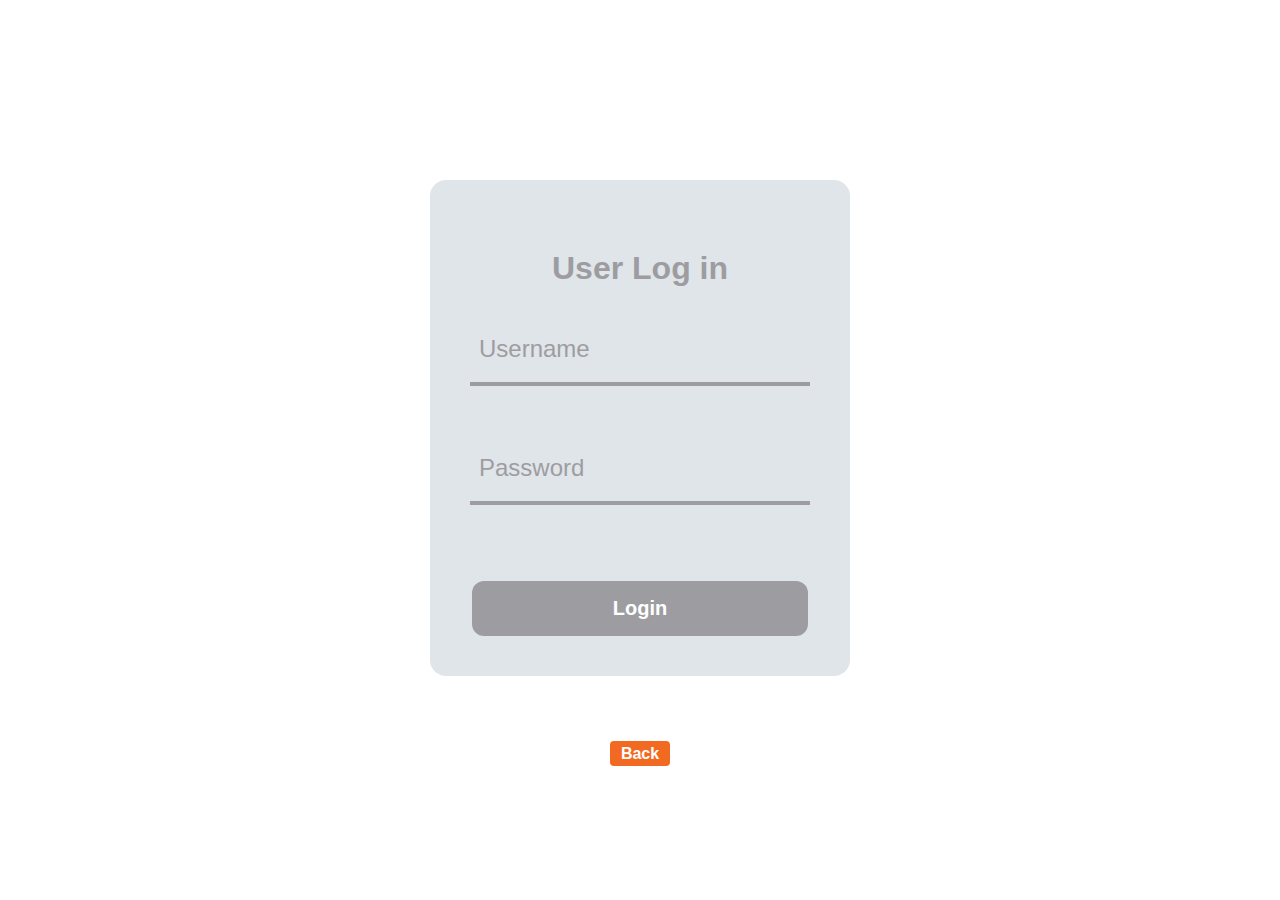
==== auth.html @ ad080955 "Creating and Styling the Website Login Form" ====
<!DOCTYPE html>
<html lang="en">
  <head>
    <meta charset="UTF-8" />
    <meta name="viewport" content="width=device-width, initial-scale=1.0" />
    <link
      rel="stylesheet"
      href="https://cdnjs.cloudflare.com/ajax/libs/font-awesome/6.5.1/css/all.min.css"
      integrity="sha512-DTOQO9RWCH3ppGqcWaEA1BIZOC6xxalwEsw9c2QQeAIftl+Vegovlnee1c9QX4TctnWMn13TZye+giMm8e2LwA=="
      crossorigin="anonymous"
      referrerpolicy="no-referrer"
    />
    <link rel="stylesheet" href="./assets/css/style.css" />
    <title>Login</title>
  </head>
  <body>
    <div id="form-wrapper">
      <form action="">
        <i class="fa-solid fa-circle-user"></i>
        <h1>User Log in</h1>
        <div class="input-group">
          <input type="text" id="username" placeholder=" " required />
          <label for="username">Username</label>
          <div class="bar"></div>
        </div>
        <div class="input-group">
          <input type="password" id="password" placeholder=" " required />
          <label for="password">Password</label>
          <div class="bar"></div>
        </div>
        <button type="submit">Login</button>
      </form>
    </div>
    <a id="back-home-btn" href="./index.html">Back</a>
    <script type="module" src="./assets/js/auth.js"></script>
  </body>
</html>
---- assets/css/style.css ----
@import "_reset.css";

body {
  position: relative;
}
/* login form style */
#form-wrapper {
  position: relative;
  max-width: 420px;
  background-color: var(--color-light);
  margin: 180px auto 0;
  border-radius: 16px;
}
#form-wrapper form {
  padding-top: 70px;
}
#form-wrapper form i {
  font-size: 130px;
  position: absolute;
  top: -73px;
  left: 50%;
  transform: translate(-50%, 0);
  color: var(--color-primary);
  background-color: var(--color-light);
  border-radius: 50%;
}
#form-wrapper form h1 {
  color: var(--color-secondary);
  text-align: center;
  margin-bottom: 40px;
}
#form-wrapper form .input-group {
  position: relative;
  margin: 0px 40px 48px;
  padding-bottom: 16px;
}
#form-wrapper form .input-group input {
  outline: 0;
  border: 0;
  width: 100%;
  padding: 16px 8px;
  font-size: 20px;
  background-color: transparent;
  color: var(--color-black);
  font-weight: 600;
}
#form-wrapper form .input-group label,
#form-wrapper form .input-group input:placeholder-shown ~ label {
  position: absolute;
  left: 9px;
  bottom: 35px;
  font-size: 24px;
  color: var(--color-secondary);
  transition: all 0.2s ease-in;
}
/* #form-wrapper form .input-group input:placeholder-shown ~ label {
  left: 9px;
  bottom: 35px;
  font-size: 24px;
} */
#form-wrapper form .input-group input:focus ~ .bar::after,
#form-wrapper form .input-group input:focus ~ .bar::before {
  width: 50%;
}
#form-wrapper form .input-group .bar {
  position: absolute;
  width: 100%;
  height: 4px;
  background-color: var(--color-secondary);
}
#form-wrapper form .input-group .bar::before,
#form-wrapper form .input-group .bar::after {
  position: absolute;
  content: "";
  width: 0;
  height: 4px;
  top: 0;
  right: 50%;
  background-color: var(--color-primary);
  transition: all 0.2s ease;
}
#form-wrapper form .input-group .bar::before {
  left: 50%;
}
#form-wrapper form .input-group input:focus ~ label,
#form-wrapper form .input-group input ~ label {
  left: 20px;
  bottom: 70px;
  font-size: 17px;
  color: var(--color-secondary);
}
#form-wrapper form button {
  padding: 16px 40px;
  margin: 16px 10% 40px;
  font-size: 20px;
  color: #fff;
  background-color: var(--color-secondary);
  border: none;
  outline: none;
  cursor: pointer;
  border-radius: 12px;
  font-weight: 600;
  width: 80%;
  transition: all 0.2s linear;
}
#form-wrapper form button:hover {
  color: var(--color-light);
  background-color: var(--color-primary);
}
#back-home-btn {
  position: absolute;
  left: 50%;
  bottom: -90px;
  width: 60px;
  height: 25px;
  text-align: center;
  line-height: 25px;
  transform: translate(-50%, 0);
  background-color: var(--color-orange);
  color: #fff;
  font-weight: 600;
  font-size: 16px;
  border-radius: 4px;
  transition: all 0.2s ease-in;
}
#back-home-btn:hover {
  width: 70px;
  height: 31px;
  line-height: 31px;
  bottom: -93px;
  font-size: 18px;
}
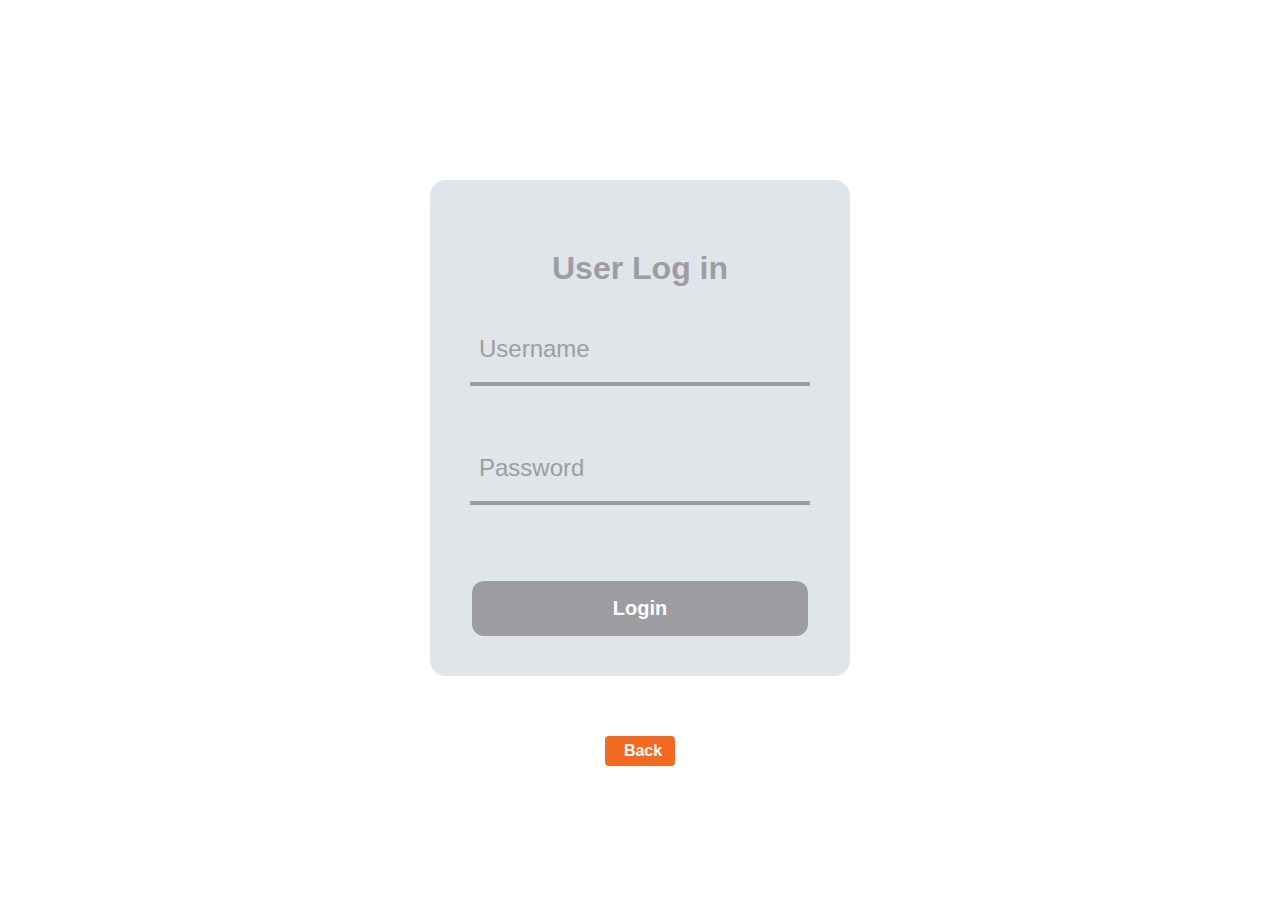
==== commit cb2d5c32: "Creating and Styling the Website Login Form" ====
--- a/auth.html
+++ b/auth.html
@@ -31,7 +31,7 @@
         <button type="submit">Login</button>
       </form>
     </div>
-    <a id="back-home-btn" href="./index.html">Back</a>
+    <a id="back-home-btn" href="./index.html"><i class="fa-solid fa-arrow-left"></i>Back</a>
     <script type="module" src="./assets/js/auth.js"></script>
   </body>
 </html>
--- a/assets/css/style.css
+++ b/assets/css/style.css
@@ -111,10 +111,10 @@
   position: absolute;
   left: 50%;
   bottom: -90px;
-  width: 60px;
-  height: 25px;
+  width: 70px;
+  height: 30px;
   text-align: center;
-  line-height: 25px;
+  line-height: 30px;
   transform: translate(-50%, 0);
   background-color: var(--color-orange);
   color: #fff;
@@ -124,9 +124,13 @@
   transition: all 0.2s ease-in;
 }
 #back-home-btn:hover {
-  width: 70px;
-  height: 31px;
-  line-height: 31px;
-  bottom: -93px;
+  width: 85px;
+  height: 41px;
+  line-height: 41px;
+  bottom: -95px;
   font-size: 18px;
 }
+#back-home-btn i {
+  margin-right: 6px;
+  font-weight: 700;
+}
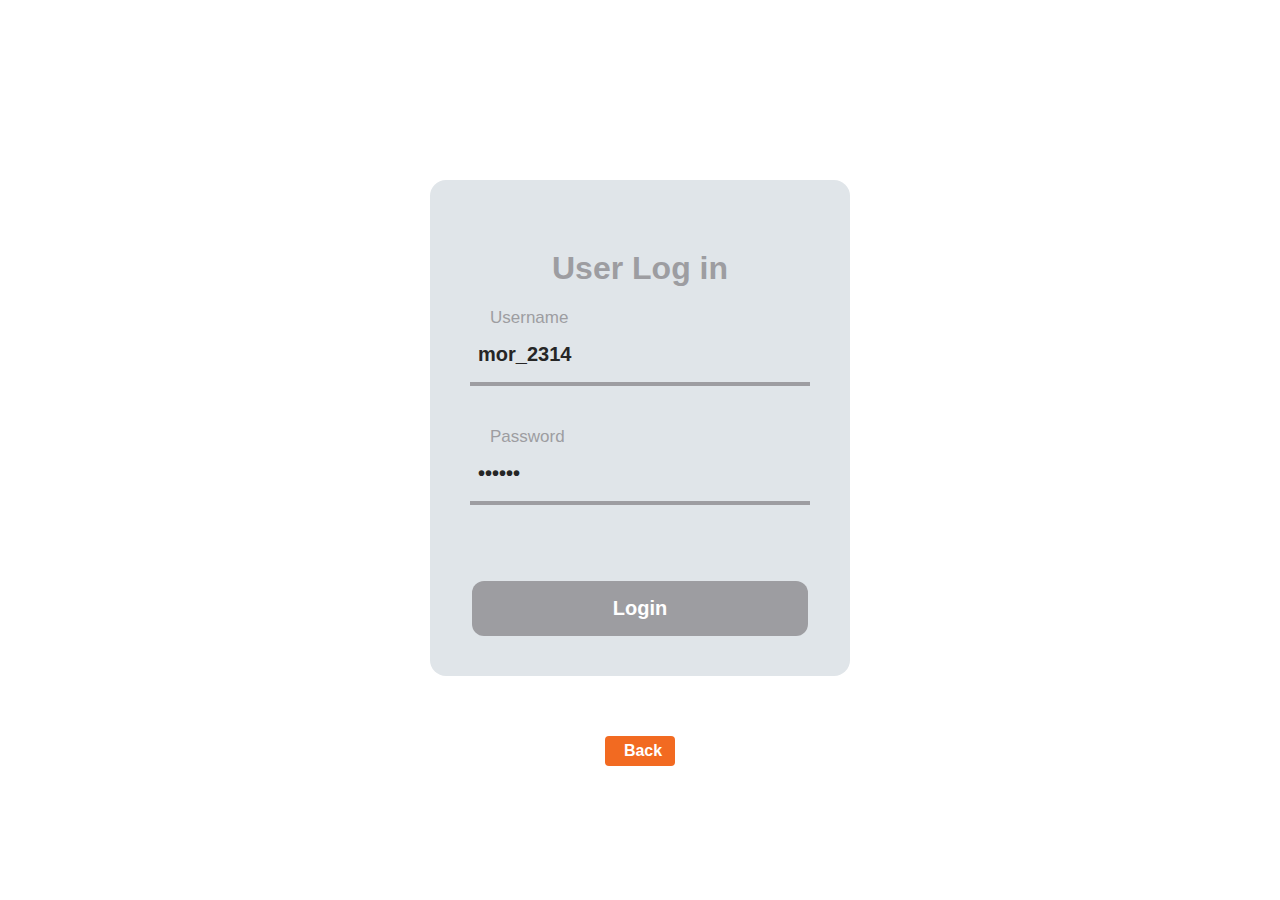
==== commit 58f80ba4: "Sending Data to the Server and Retrieving a Token" ====
--- a/auth.html
+++ b/auth.html
@@ -19,16 +19,16 @@
         <i class="fa-solid fa-circle-user"></i>
         <h1>User Log in</h1>
         <div class="input-group">
-          <input type="text" id="username" placeholder=" " required />
+          <input type="text" id="username" placeholder=" " value="mor_2314" required />
           <label for="username">Username</label>
           <div class="bar"></div>
         </div>
         <div class="input-group">
-          <input type="password" id="password" placeholder=" " required />
+          <input type="password" id="password" placeholder=" " value="83r5^_" required />
           <label for="password">Password</label>
           <div class="bar"></div>
         </div>
-        <button type="submit">Login</button>
+        <button id="login-btn" type="submit">Login</button>
       </form>
     </div>
     <a id="back-home-btn" href="./index.html"><i class="fa-solid fa-arrow-left"></i>Back</a>
--- a/assets/css/style.css
+++ b/assets/css/style.css
@@ -1,136 +1,3 @@
 @import "_reset.css";
+@import "_auth.css";
 
-body {
-  position: relative;
-}
-/* login form style */
-#form-wrapper {
-  position: relative;
-  max-width: 420px;
-  background-color: var(--color-light);
-  margin: 180px auto 0;
-  border-radius: 16px;
-}
-#form-wrapper form {
-  padding-top: 70px;
-}
-#form-wrapper form i {
-  font-size: 130px;
-  position: absolute;
-  top: -73px;
-  left: 50%;
-  transform: translate(-50%, 0);
-  color: var(--color-primary);
-  background-color: var(--color-light);
-  border-radius: 50%;
-}
-#form-wrapper form h1 {
-  color: var(--color-secondary);
-  text-align: center;
-  margin-bottom: 40px;
-}
-#form-wrapper form .input-group {
-  position: relative;
-  margin: 0px 40px 48px;
-  padding-bottom: 16px;
-}
-#form-wrapper form .input-group input {
-  outline: 0;
-  border: 0;
-  width: 100%;
-  padding: 16px 8px;
-  font-size: 20px;
-  background-color: transparent;
-  color: var(--color-black);
-  font-weight: 600;
-}
-#form-wrapper form .input-group label,
-#form-wrapper form .input-group input:placeholder-shown ~ label {
-  position: absolute;
-  left: 9px;
-  bottom: 35px;
-  font-size: 24px;
-  color: var(--color-secondary);
-  transition: all 0.2s ease-in;
-}
-/* #form-wrapper form .input-group input:placeholder-shown ~ label {
-  left: 9px;
-  bottom: 35px;
-  font-size: 24px;
-} */
-#form-wrapper form .input-group input:focus ~ .bar::after,
-#form-wrapper form .input-group input:focus ~ .bar::before {
-  width: 50%;
-}
-#form-wrapper form .input-group .bar {
-  position: absolute;
-  width: 100%;
-  height: 4px;
-  background-color: var(--color-secondary);
-}
-#form-wrapper form .input-group .bar::before,
-#form-wrapper form .input-group .bar::after {
-  position: absolute;
-  content: "";
-  width: 0;
-  height: 4px;
-  top: 0;
-  right: 50%;
-  background-color: var(--color-primary);
-  transition: all 0.2s ease;
-}
-#form-wrapper form .input-group .bar::before {
-  left: 50%;
-}
-#form-wrapper form .input-group input:focus ~ label,
-#form-wrapper form .input-group input ~ label {
-  left: 20px;
-  bottom: 70px;
-  font-size: 17px;
-  color: var(--color-secondary);
-}
-#form-wrapper form button {
-  padding: 16px 40px;
-  margin: 16px 10% 40px;
-  font-size: 20px;
-  color: #fff;
-  background-color: var(--color-secondary);
-  border: none;
-  outline: none;
-  cursor: pointer;
-  border-radius: 12px;
-  font-weight: 600;
-  width: 80%;
-  transition: all 0.2s linear;
-}
-#form-wrapper form button:hover {
-  color: var(--color-light);
-  background-color: var(--color-primary);
-}
-#back-home-btn {
-  position: absolute;
-  left: 50%;
-  bottom: -90px;
-  width: 70px;
-  height: 30px;
-  text-align: center;
-  line-height: 30px;
-  transform: translate(-50%, 0);
-  background-color: var(--color-orange);
-  color: #fff;
-  font-weight: 600;
-  font-size: 16px;
-  border-radius: 4px;
-  transition: all 0.2s ease-in;
-}
-#back-home-btn:hover {
-  width: 85px;
-  height: 41px;
-  line-height: 41px;
-  bottom: -95px;
-  font-size: 18px;
-}
-#back-home-btn i {
-  margin-right: 6px;
-  font-weight: 700;
-}
